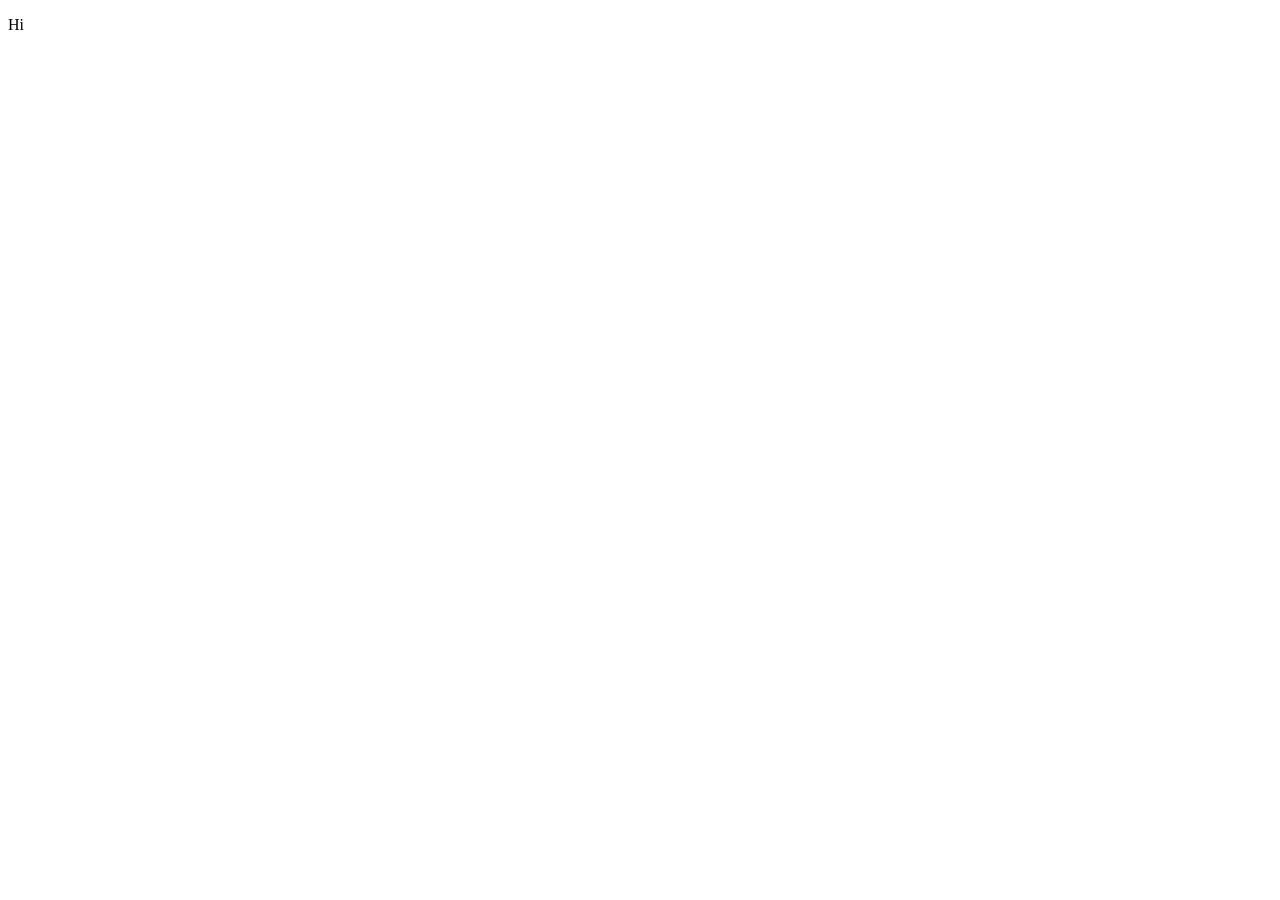
==== index.html @ 593270c8 "Add index.html" ====
<!DOCTYPE html>
<html lang="en">
<head>
    <meta charset="UTF-8">
    <meta name="viewport" content="width=device-width, initial-scale=1.0">
    <title>Document</title>
</head>
<body>
    <p>Hi</p>
</body>
</html>
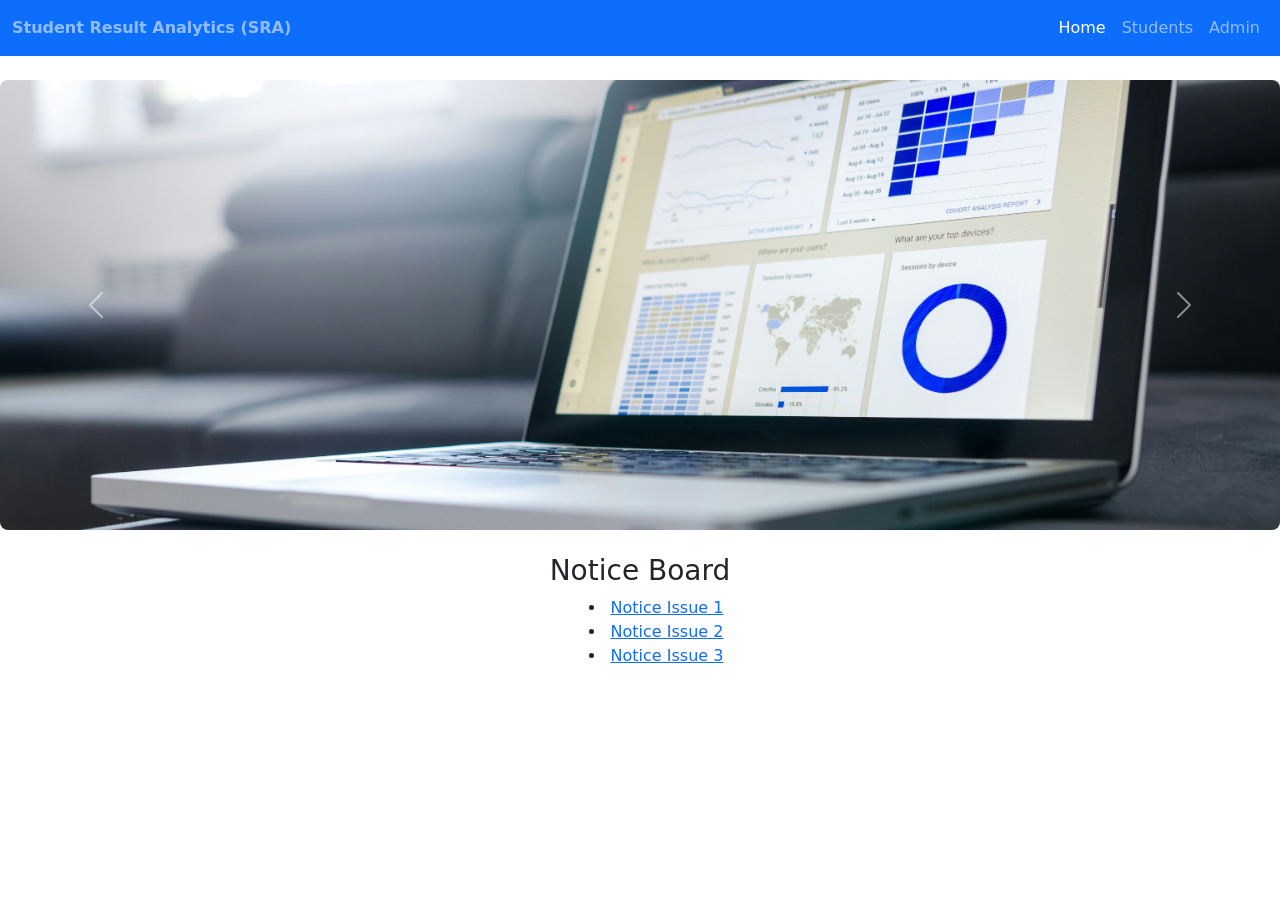
==== commit d911e26f: "Added new files - october 9th" ====
--- a/index.html
+++ b/index.html
@@ -1,11 +1,96 @@
-<!DOCTYPE html>
+<!doctype html>
 <html lang="en">
+
 <head>
-    <meta charset="UTF-8">
-    <meta name="viewport" content="width=device-width, initial-scale=1.0">
-    <title>Document</title>
+    <meta charset="utf-8">
+    <meta name="viewport" content="width=device-width, initial-scale=1">
+    <title>Student Result Analytics</title>
+    <link href="https://cdn.jsdelivr.net/npm/bootstrap@5.3.8/dist/css/bootstrap.min.css" rel="stylesheet"
+        integrity="sha384-sRIl4kxILFvY47J16cr9ZwB07vP4J8+LH7qKQnuqkuIAvNWLzeN8tE5YBujZqJLB" crossorigin="anonymous">
+    <style>
+        .carousel-img {
+            height: 450px;
+            /* Adjust height as needed (e.g., 400px–500px) */
+            object-fit: cover;
+            /* Keeps the image centered & cropped properly */
+            object-position: center;
+            /* Ensures focus stays in the middle */
+            border-radius: 8px;
+            /* Optional: adds rounded corners */
+        }
+
+        .notice-board {
+            list-style-position: inside;
+            text-align: center;
+        }
+    </style>
 </head>
+
 <body>
-    <p>Hi</p>
+    <nav class="navbar navbar-expand-lg bg-primary navbar-dark">
+        <div class="container-fluid">
+            
+    <span class="navbar-text fw-semibold">
+        Student Result Analytics (SRA)
+    </span>
+
+    <!-- Nav items container -->
+    <div class="d-flex ms-auto">
+        <ul class="navbar-nav">
+            <li class="nav-item">
+                <a class="nav-link active" aria-current="page" href="#">Home</a>
+            </li>
+            <li class="nav-item">
+                <a class="nav-link" href="#">Students</a>
+            </li>
+            <li class="nav-item">
+                <a class="nav-link" href="#">Admin</a>
+            </li>
+        </ul>
+    </div>
+    </div>
+    </nav> 
+
+    
+
+
+    <div id="carouselExampleFade" class="carousel slide carousel-fade my-4" data-bs-ride="carousel">
+        <div class="carousel-inner">
+            <div class="carousel-item active">
+                <img src="1.jpg" class="d-block w-100 carousel-img" alt="Image1">
+            </div>
+            <div class="carousel-item">
+                <img src="2.jpg" class="d-block w-100 carousel-img" alt="Image2">
+            </div>
+            <div class="carousel-item">
+                <img src="3.jpg" class="d-block w-100  carousel-img" alt="Image3">
+            </div>
+        </div>
+        <button class="carousel-control-prev" type="button" data-bs-target="#carouselExampleFade" data-bs-slide="prev">
+            <span class="carousel-control-prev-icon" aria-hidden="true"></span>
+            <span class="visually-hidden">Previous</span>
+        </button>
+        <button class="carousel-control-next" type="button" data-bs-target="#carouselExampleFade" data-bs-slide="next">
+            <span class="carousel-control-next-icon" aria-hidden="true"></span>
+            <span class="visually-hidden">Next</span>
+        </button>
+    </div>
+
+    <div class="notice-board">
+        <h3>Notice Board</h3>
+        <ul>
+            <li><a href="#">Notice Issue 1</a></li>
+            <li><a href="#">Notice Issue 2</a></li>
+            <li><a href="#">Notice Issue 3</a></li>
+        </ul>
+    </div>
+
+
+    <script src="https://cdn.jsdelivr.net/npm/bootstrap@5.3.8/dist/js/bootstrap.bundle.min.js"
+        integrity="sha384-FKyoEForCGlyvwx9Hj09JcYn3nv7wiPVlz7YYwJrWVcXK/BmnVDxM+D2scQbITxI" crossorigin="anonymous">
+        </script>
+
+
 </body>
+
 </html>
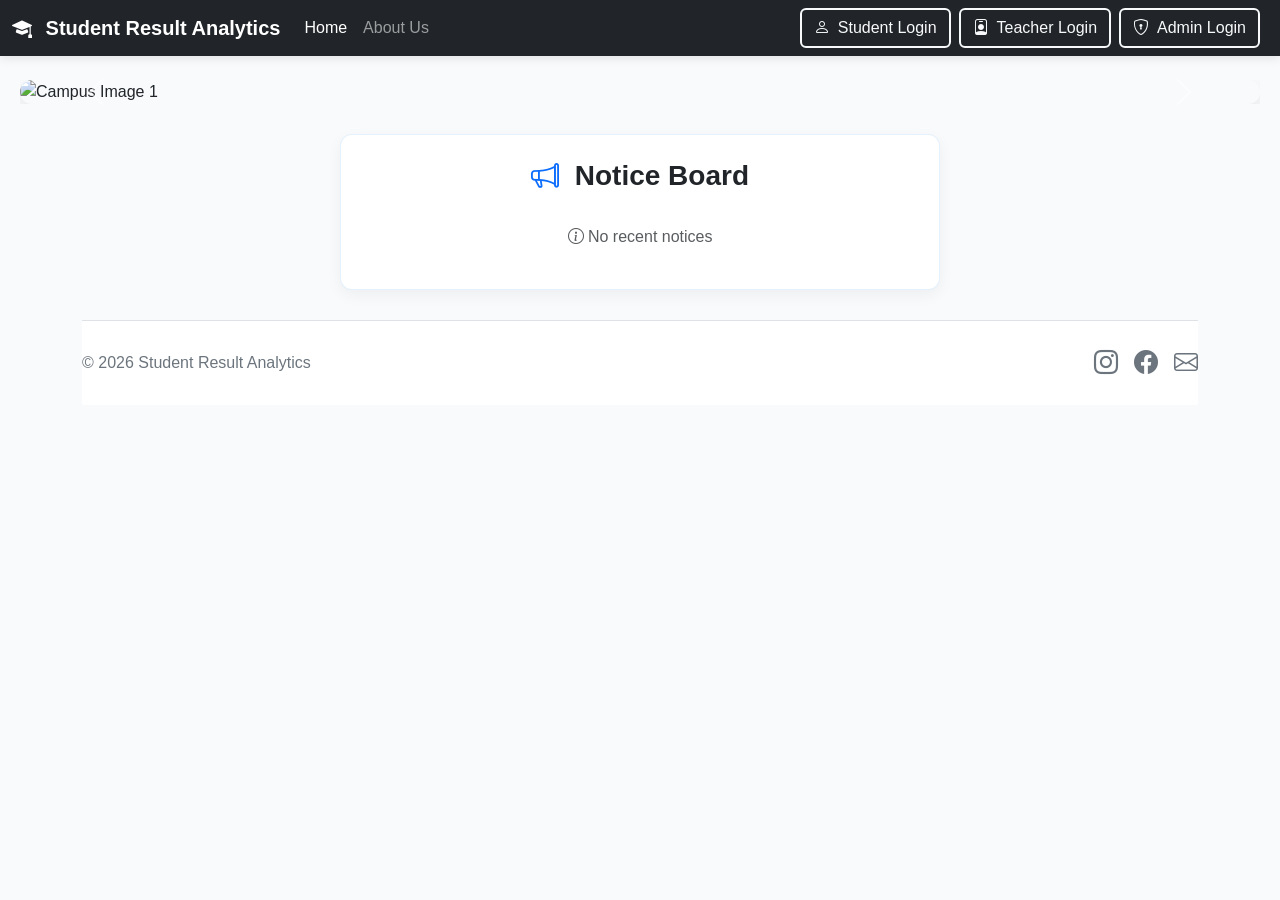
==== commit 6a82fccf: "February 15th 2026 , Project Completion(Hopefully:)" ====
--- a/index.html
+++ b/index.html
@@ -5,65 +5,257 @@
     <meta charset="utf-8">
     <meta name="viewport" content="width=device-width, initial-scale=1">
     <title>Student Result Analytics</title>
+
+    <!-- Bootstrap CSS -->
     <link href="https://cdn.jsdelivr.net/npm/bootstrap@5.3.8/dist/css/bootstrap.min.css" rel="stylesheet"
         integrity="sha384-sRIl4kxILFvY47J16cr9ZwB07vP4J8+LH7qKQnuqkuIAvNWLzeN8tE5YBujZqJLB" crossorigin="anonymous">
+
+    <!-- Bootstrap Icons -->
+    <link rel="stylesheet" href="https://cdn.jsdelivr.net/npm/bootstrap-icons@1.10.5/font/bootstrap-icons.css">
+
     <style>
+        body {
+            font-family: 'Segoe UI', Tahoma, Geneva, Verdana, sans-serif;
+            background: #f8fafc;
+        }
+
+        /* Navbar */
+        .navbar {
+            box-shadow: 0 2px 10px rgba(0,0,0,0.1);
+        }
+
+        /* Carousel */
         .carousel-img {
-            height: 450px;
-            /* Adjust height as needed (e.g., 400px–500px) */
+            width: 100%;
+            height: auto;
+            max-height: 400px;
             object-fit: cover;
-            /* Keeps the image centered & cropped properly */
             object-position: center;
-            /* Ensures focus stays in the middle */
+            border-radius: 12px;
+            box-shadow: 0 10px 25px rgba(0,0,0,0.1);
+        }
+
+        .carousel,
+        .carousel-inner,
+        .carousel-item img {
+            width: 100%;
+            max-width: 100%;
+        }
+
+        .carousel {
+            padding: 0 20px;
+        }
+
+        @media (max-width: 576px) {
+            .carousel-img {
+                max-height: 250px;
+            }
+            .carousel {
+                padding: 0 10px;
+            }
+            .notice-board {
+                margin: 10px;
+            }
+        }
+
+        /* Notice Board - Consistent with about page cards */
+        .notice-board {
+            text-align: center;
+            padding: 1.5rem;
+            background: white;
+            border-radius: 12px;
+            margin: 30px auto;
+            max-width: 600px;
+            box-shadow: 0 5px 15px rgba(0,0,0,0.05);
+            border: 1px solid rgba(0,115,230,0.1);
+            transition: transform 0.3s, box-shadow 0.3s;
+        }
+
+        .notice-board:hover {
+            box-shadow: 0 10px 25px rgba(0,115,230,0.1);
+            transform: translateY(-2px);
+        }
+
+        .notice-board h3 {
+            margin-bottom: 1rem;
+            color: #212529;
+            font-weight: 600;
+        }
+
+        .notice-board ul {
+            padding: 0;
+            list-style: none;
+            margin-bottom: 0;
+        }
+
+        .notice-board li {
+            margin: 12px 0;
+            padding: 8px 12px;
+            background: #f8f9fa;
             border-radius: 8px;
-            /* Optional: adds rounded corners */
-        }
-
-        .notice-board {
-            list-style-position: inside;
-            text-align: center;
+            transition: background 0.2s;
+        }
+
+        .notice-board li:hover {
+            background: #e9ecef;
+        }
+
+        .notice-board a {
+            text-decoration: none;
+            color: #0073e6;
+            transition: color 0.2s ease;
+            font-weight: 500;
+        }
+
+        .notice-board a:hover {
+            color: #005bb5;
+            text-decoration: underline;
+        }
+
+        /* Loading spinner */
+        .spinner-border.text-primary {
+            color: #0073e6 !important;
+        }
+
+        /* Footer */
+        footer {
+            background: white;
+            border-top: 1px solid #e9ecef !important;
+            margin-top: 50px !important;
+        }
+
+        footer .text-body-secondary {
+            color: #6c757d !important;
+            transition: color 0.2s;
+        }
+
+        footer a:hover {
+            color: #0073e6 !important;
+        }
+
+        @media (max-width: 768px) {
+            footer {
+                text-align: center;
+                flex-direction: column;
+            }
+
+            footer .col-md-4 {
+                width: 100%;
+                margin-bottom: 10px;
+            }
+
+            footer ul {
+                justify-content: center !important;
+            }
+        }
+
+        /* Navbar Buttons */
+        .navbar .btn-outline-light {
+            border-width: 2px;
+            transition: all 0.3s;
+        }
+
+        .navbar .btn-outline-light:hover {
+            background: white;
+            color: #0073e6 !important;
+            border-color: white;
+            transform: translateY(-2px);
+            box-shadow: 0 4px 8px rgba(255,255,255,0.2);
+        }
+
+        @media (max-width: 576px) {
+            .navbar .btn {
+                width: 100%;
+                margin: 5px 0;
+            }
+        }
+
+        /* General text optimization */
+        @media (max-width: 480px) {
+            body {
+                font-size: 14px;
+            }
+
+            h3 {
+                font-size: 1.2rem;
+            }
+        }
+
+        /* Modal styling */
+        .modal-header.bg-primary {
+            background: #0073e6 !important;
+        }
+
+        .modal-content {
+            border: none;
+            border-radius: 12px;
+            box-shadow: 0 10px 30px rgba(0,0,0,0.2);
+        }
+
+        .modal-body {
+            padding: 20px;
+        }
+
+        .modal-footer {
+            border-top: 1px solid #e9ecef;
         }
     </style>
 </head>
 
 <body>
-    <nav class="navbar navbar-expand-lg bg-primary navbar-dark">
+    <!-- Navbar -->
+    <nav class="navbar navbar-expand-lg bg-dark navbar-dark">
         <div class="container-fluid">
-            
-    <span class="navbar-text fw-semibold">
-        Student Result Analytics (SRA)
-    </span>
-
-    <!-- Nav items container -->
-    <div class="d-flex ms-auto">
-        <ul class="navbar-nav">
-            <li class="nav-item">
-                <a class="nav-link active" aria-current="page" href="#">Home</a>
-            </li>
-            <li class="nav-item">
-                <a class="nav-link" href="#">Students</a>
-            </li>
-            <li class="nav-item">
-                <a class="nav-link" href="#">Admin</a>
-            </li>
-        </ul>
-    </div>
-    </div>
-    </nav> 
-
-    
-
-
+            <a class="navbar-brand fw-bold" href="#">
+                <i class="bi bi-mortarboard-fill me-2"></i>
+                Student Result Analytics
+            </a>
+            <button class="navbar-toggler" type="button" data-bs-toggle="collapse" data-bs-target="#navbarNav"
+                aria-controls="navbarNav" aria-expanded="false" aria-label="Toggle navigation">
+                <span class="navbar-toggler-icon"></span>
+            </button>
+
+            <div class="collapse navbar-collapse" id="navbarNav">
+                <ul class="navbar-nav me-auto mb-2 mb-lg-0">
+                    <li class="nav-item">
+                        <a class="nav-link active" href="index.html">Home</a>
+                    </li>
+                    <li class="nav-item">
+                        <a class="nav-link" href="about.html">About Us</a>
+                    </li>
+                </ul>
+
+                <div class="d-flex flex-wrap">
+                    <button type="button" class="btn btn-outline-light me-2 mb-2 mb-lg-0"
+                        onclick="location.href='PHP_Files/student/pages/login.php'">
+                        <i class="bi bi-person me-2"></i>Student Login
+                    </button>
+                    
+                    <button type="button" class="btn btn-outline-light me-2 mb-2 mb-lg-0"
+                        onclick="location.href='PHP_Files/teacher/teacher_login.php'">
+                        <i class="bi bi-person-badge me-2"></i>Teacher Login
+                    </button>
+                    
+                    <button type="button" class="btn btn-outline-light me-2 mb-2 mb-lg-0"
+                        onclick="location.href='PHP_Files/admin/admin_login.php'">
+                        <i class="bi bi-shield-lock me-2"></i>Admin Login
+                    </button>
+                </div>
+            </div>
+        </div>
+    </nav>
+
+    <!-- Carousel -->
     <div id="carouselExampleFade" class="carousel slide carousel-fade my-4" data-bs-ride="carousel">
         <div class="carousel-inner">
             <div class="carousel-item active">
-                <img src="1.jpg" class="d-block w-100 carousel-img" alt="Image1">
+                <img src="images/1.jpg" class="d-block w-100 carousel-img" alt="Campus Image 1">
             </div>
             <div class="carousel-item">
-                <img src="2.jpg" class="d-block w-100 carousel-img" alt="Image2">
+                <img src="images/2.jpg" class="d-block w-100 carousel-img" alt="Campus Image 2">
             </div>
             <div class="carousel-item">
-                <img src="3.jpg" class="d-block w-100  carousel-img" alt="Image3">
+                <img src="images/3.jpg" class="d-block w-100 carousel-img" alt="Campus Image 3">
             </div>
         </div>
         <button class="carousel-control-prev" type="button" data-bs-target="#carouselExampleFade" data-bs-slide="prev">
@@ -76,21 +268,202 @@
         </button>
     </div>
 
+    <!-- Notice Board -->
     <div class="notice-board">
-        <h3>Notice Board</h3>
-        <ul>
-            <li><a href="#">Notice Issue 1</a></li>
-            <li><a href="#">Notice Issue 2</a></li>
-            <li><a href="#">Notice Issue 3</a></li>
-        </ul>
+        <h3>
+            <i class="bi bi-megaphone text-primary me-2"></i>
+            Notice Board
+            <small class="text-muted fs-6" id="notice-count"></small>
+        </h3>
+        
+        <!-- Loading spinner -->
+        <div id="notice-loading" class="text-center py-3">
+            <div class="spinner-border spinner-border-sm text-primary" role="status">
+                <span class="visually-hidden">Loading...</span>
+            </div>
+            <p class="mt-2 small text-muted">Loading notices...</p>
+        </div>
+        
+        <!-- Notices list -->
+        <ul id="notice-list" style="display: none;"></ul>
+        
+        <!-- No notices message -->
+        <div id="no-notices" class="text-muted py-3" style="display: none;">
+            <i class="bi bi-info-circle"></i> No recent notices
+        </div>
+        
+        <!-- View all link -->
+        <div class="mt-3" id="view-all-link" style="display: none;">
+            <a href="#" class="text-decoration-none small">
+                View All Notices <i class="bi bi-arrow-right"></i>
+            </a>
+        </div>
     </div>
 
-
+    <!-- Footer -->
+    <div class="container">
+        <footer class="d-flex flex-wrap justify-content-between align-items-center py-4 my-4 border-top">
+            <div class="col-md-4 d-flex align-items-center">
+                <span class="mb-3 mb-md-0 text-body-secondary">© 2026 Student Result Analytics</span>
+            </div>
+
+            <ul class="nav col-md-4 justify-content-end list-unstyled d-flex">
+                <li class="ms-3">
+                    <a class="text-body-secondary" href="https://www.instagram.com/iamanmol428/" target="_blank"
+                        aria-label="Instagram">
+                        <i class="bi bi-instagram" style="font-size: 1.5rem;"></i>
+                    </a>
+                </li>
+                <li class="ms-3">
+                    <a class="text-body-secondary" href="https://www.facebook.com/Anmol.Giri.999" target="_blank"
+                        aria-label="Facebook">
+                        <i class="bi bi-facebook" style="font-size: 1.5rem;"></i>
+                    </a>
+                </li>
+                <li class="ms-3">
+                    <a class="text-body-secondary" href="mailto:giria4621@gmail.com" aria-label="Email">
+                        <i class="bi bi-envelope" style="font-size: 1.5rem;"></i>
+                    </a>
+                </li>
+            </ul>
+        </footer>
+    </div>
+
+    <!-- Bootstrap JS -->
     <script src="https://cdn.jsdelivr.net/npm/bootstrap@5.3.8/dist/js/bootstrap.bundle.min.js"
         integrity="sha384-FKyoEForCGlyvwx9Hj09JcYn3nv7wiPVlz7YYwJrWVcXK/BmnVDxM+D2scQbITxI" crossorigin="anonymous">
-        </script>
-
-
+    </script>
+    
+    <script>
+        // Load notices dynamically
+        document.addEventListener('DOMContentLoaded', function() {
+            loadNotices();
+            setInterval(loadNotices, 60000);
+        });
+        
+        function loadNotices() {
+            fetch('/Student_Result_Analytics/api/get_notices.php')
+                .then(response => response.json())
+                .then(notices => {
+                    const loadingEl = document.getElementById('notice-loading');
+                    const listEl = document.getElementById('notice-list');
+                    const noNoticesEl = document.getElementById('no-notices');
+                    const viewAllEl = document.getElementById('view-all-link');
+                    const countEl = document.getElementById('notice-count');
+                    
+                    loadingEl.style.display = 'none';
+                    
+                    if (notices.length > 0) {
+                        listEl.style.display = 'block';
+                        viewAllEl.style.display = 'block';
+                        countEl.textContent = `(${notices.length} new)`;
+                        
+                        let html = '';
+                        notices.forEach(notice => {
+                            html += `
+                                <li class="mb-2 pb-2 border-bottom text-start">
+                                    <i class="bi bi-megaphone text-success me-2"></i>
+                                    <span class="fw-medium">${notice.message}</span>
+                                    <br>
+                                    <small class="text-muted ms-4">
+                                        <i class="bi bi-clock me-1"></i> ${notice.date}
+                                    </small>
+                                </li>
+                            `;
+                        });
+                        listEl.innerHTML = html;
+                    } else {
+                        noNoticesEl.style.display = 'block';
+                        countEl.textContent = '(0)';
+                        
+                        noNoticesEl.innerHTML = `
+                            <div class="text-start">
+                                <div class="mb-2 pb-2 border-bottom">
+                                    <i class="bi bi-calendar-event text-primary me-2"></i>
+                                    <a href="#" class="text-decoration-none">Semester 3 Results Published</a>
+                                    <br><small class="text-muted ms-4">15 Feb 2026</small>
+                                </div>
+                                <div class="mb-2 pb-2 border-bottom">
+                                    <i class="bi bi-credit-card text-warning me-2"></i>
+                                    <a href="#" class="text-decoration-none">Fee Payment Deadline: 25 Dec 2024</a>
+                                    <br><small class="text-muted ms-4">Last date extended</small>
+                                </div>
+                                <div class="mb-2 pb-2 border-bottom">
+                                    <i class="bi bi-calendar-check text-info me-2"></i>
+                                    <a href="#" class="text-decoration-none">Final Exam Schedule Updated</a>
+                                    <br><small class="text-muted ms-4">Check your dashboard</small>
+                                </div>
+                            </div>
+                        `;
+                    }
+                })
+                .catch(error => {
+                    console.error('Error loading notices:', error);
+                    document.getElementById('notice-loading').style.display = 'none';
+                    document.getElementById('no-notices').style.display = 'block';
+                });
+        }
+        
+        // View All link functionality
+        document.addEventListener('DOMContentLoaded', function() {
+            const viewAllLink = document.getElementById('view-all-link');
+            if (viewAllLink) {
+                viewAllLink.addEventListener('click', function(e) {
+                    e.preventDefault();
+                    
+                    fetch('/Student_Result_Analytics/api/get_notices.php')
+                        .then(response => response.json())
+                        .then(notices => {
+                            let allNoticesHtml = '<ul class="list-unstyled">';
+                            notices.forEach(notice => {
+                                allNoticesHtml += `
+                                    <li class="mb-3 pb-2 border-bottom">
+                                        <i class="bi bi-megaphone text-success me-2"></i>
+                                        <span class="fw-medium">${notice.message}</span>
+                                        <br>
+                                        <small class="text-muted ms-4">${notice.date}</small>
+                                    </li>
+                                `;
+                            });
+                            allNoticesHtml += '</ul>';
+                            
+                            const modalHtml = `
+                                <div class="modal fade" id="allNoticesModal" tabindex="-1">
+                                    <div class="modal-dialog">
+                                        <div class="modal-content">
+                                            <div class="modal-header bg-primary text-white">
+                                                <h5 class="modal-title">
+                                                    <i class="bi bi-megaphone me-2"></i>
+                                                    All Notices
+                                                </h5>
+                                                <button type="button" class="btn-close btn-close-white" data-bs-dismiss="modal"></button>
+                                            </div>
+                                            <div class="modal-body">
+                                                ${allNoticesHtml}
+                                            </div>
+                                            <div class="modal-footer">
+                                                <button type="button" class="btn btn-secondary" data-bs-dismiss="modal">Close</button>
+                                            </div>
+                                        </div>
+                                    </div>
+                                </div>
+                            `;
+                            
+                            const existingModal = document.getElementById('allNoticesModal');
+                            if (existingModal) existingModal.remove();
+                            
+                            document.body.insertAdjacentHTML('beforeend', modalHtml);
+                            
+                            const modal = new bootstrap.Modal(document.getElementById('allNoticesModal'));
+                            modal.show();
+                            
+                            document.getElementById('allNoticesModal').addEventListener('hidden.bs.modal', function() {
+                                this.remove();
+                            });
+                        });
+                });
+            }
+        });
+    </script>
 </body>
-
 </html>
